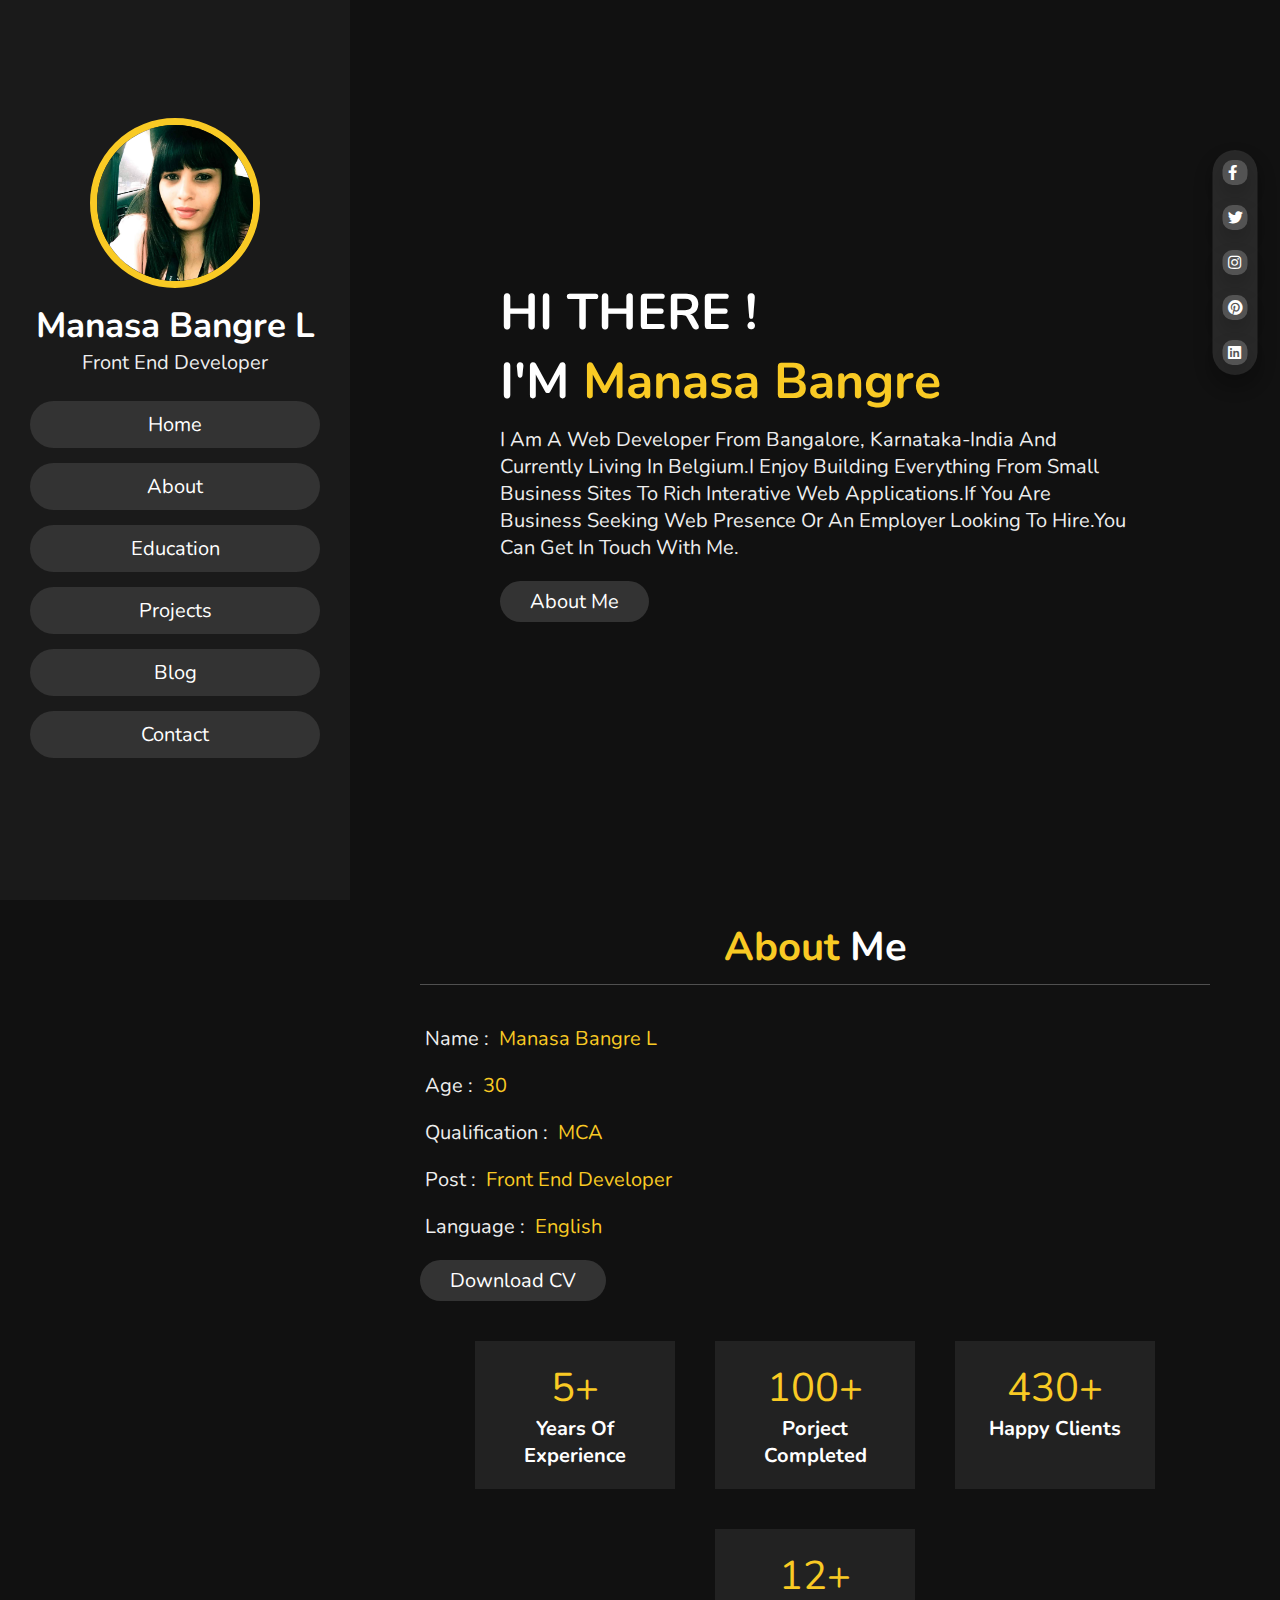
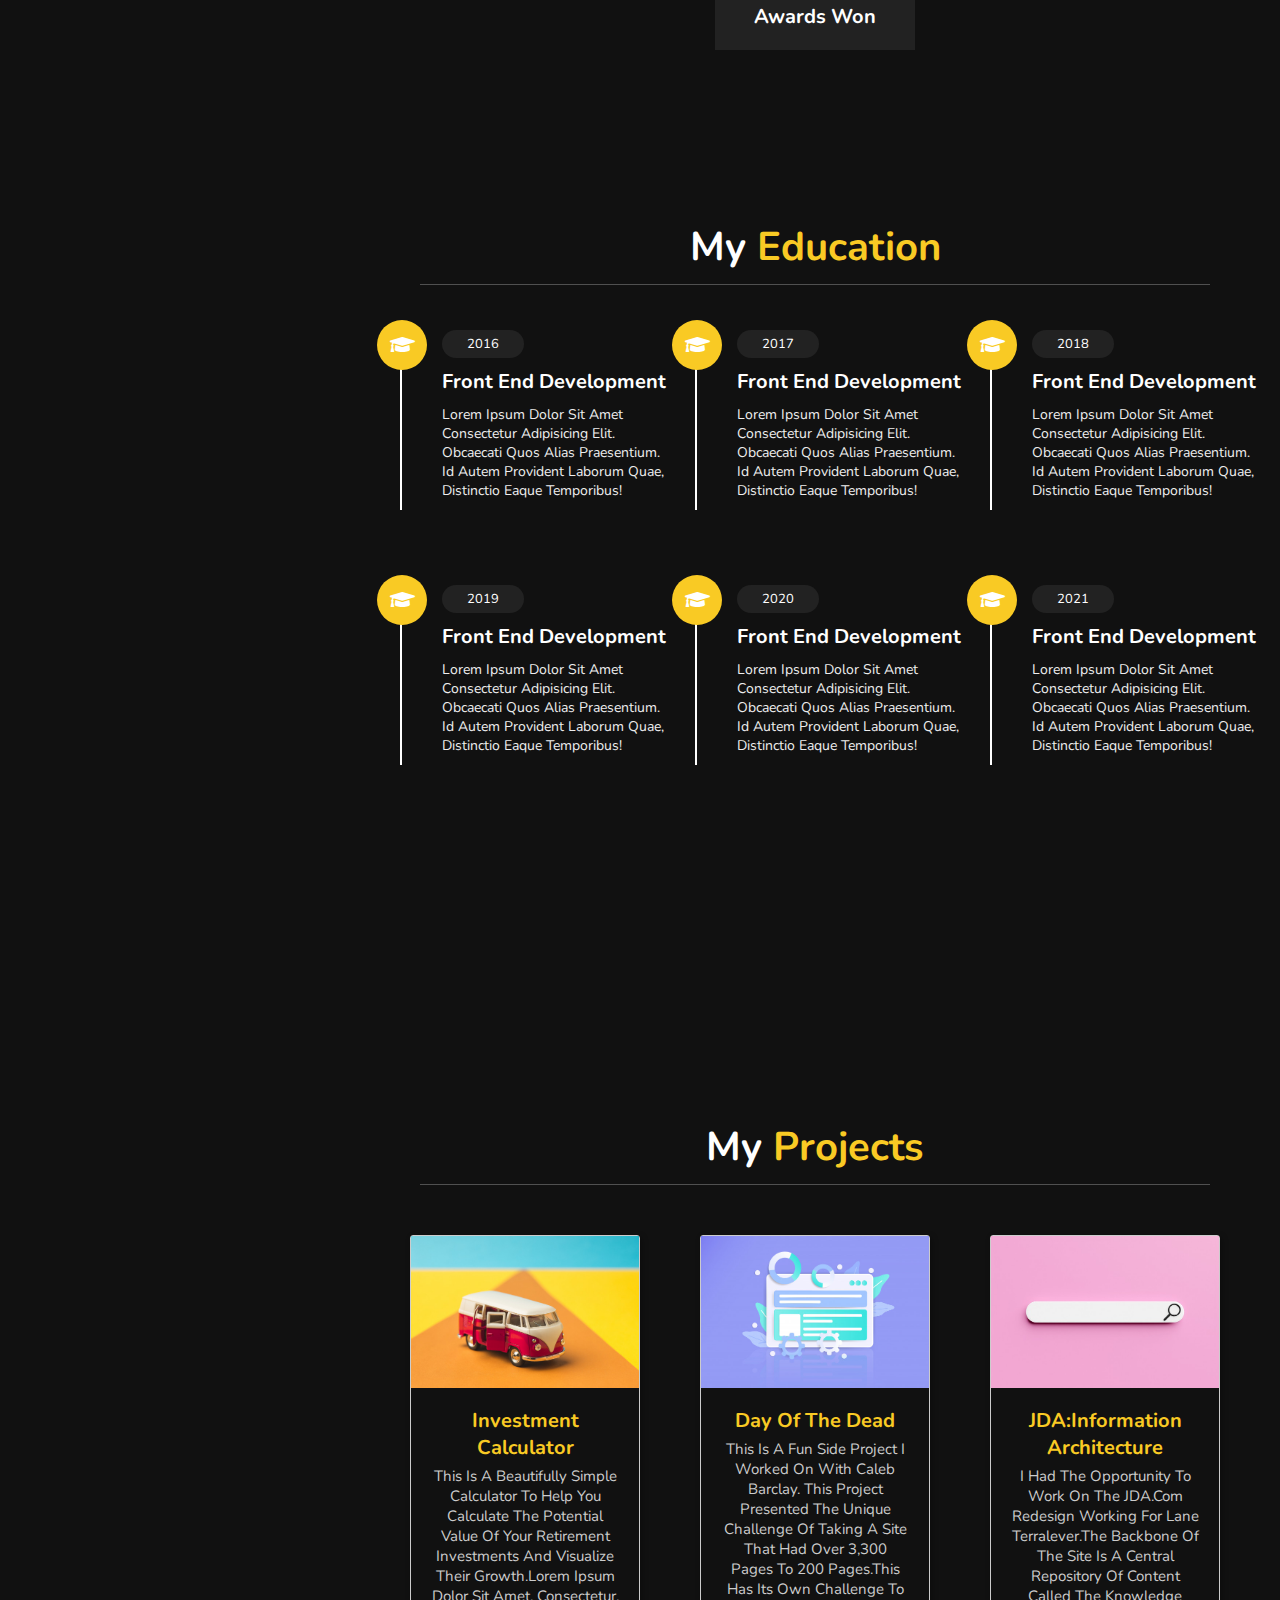
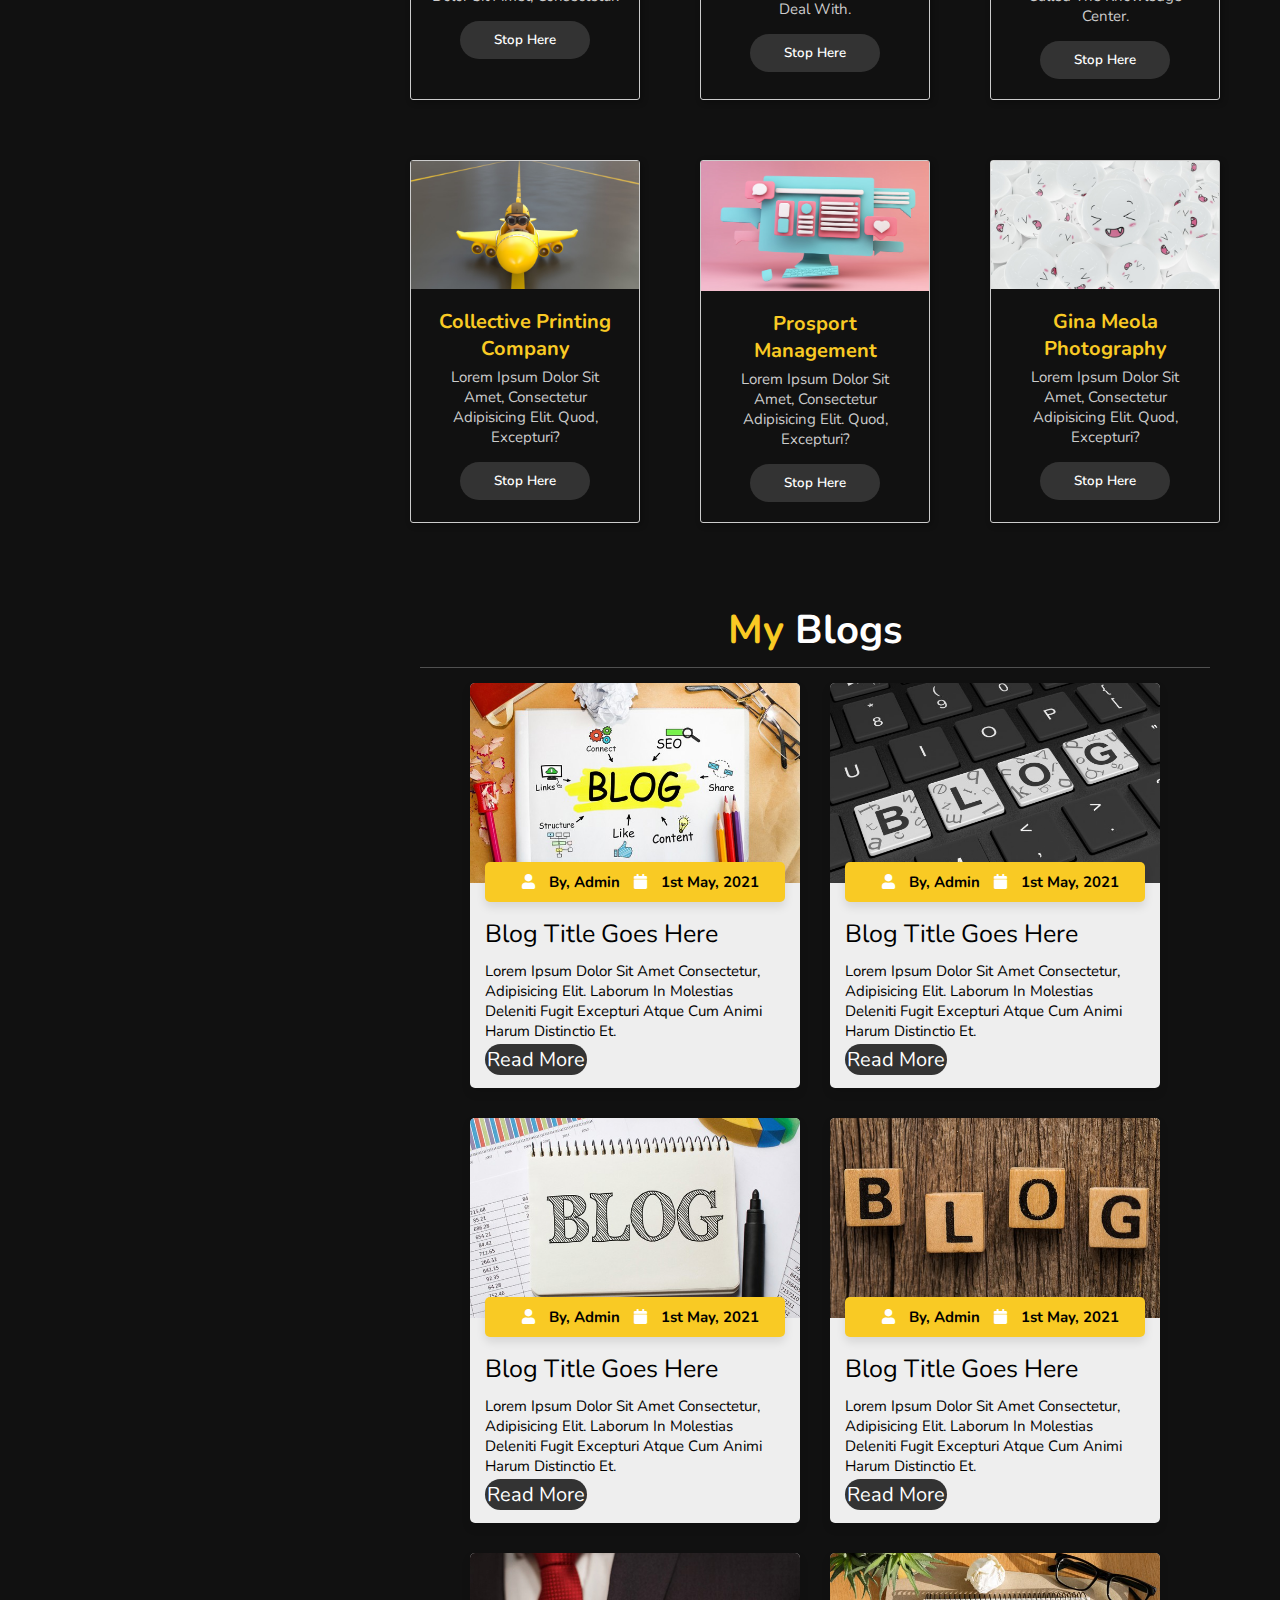
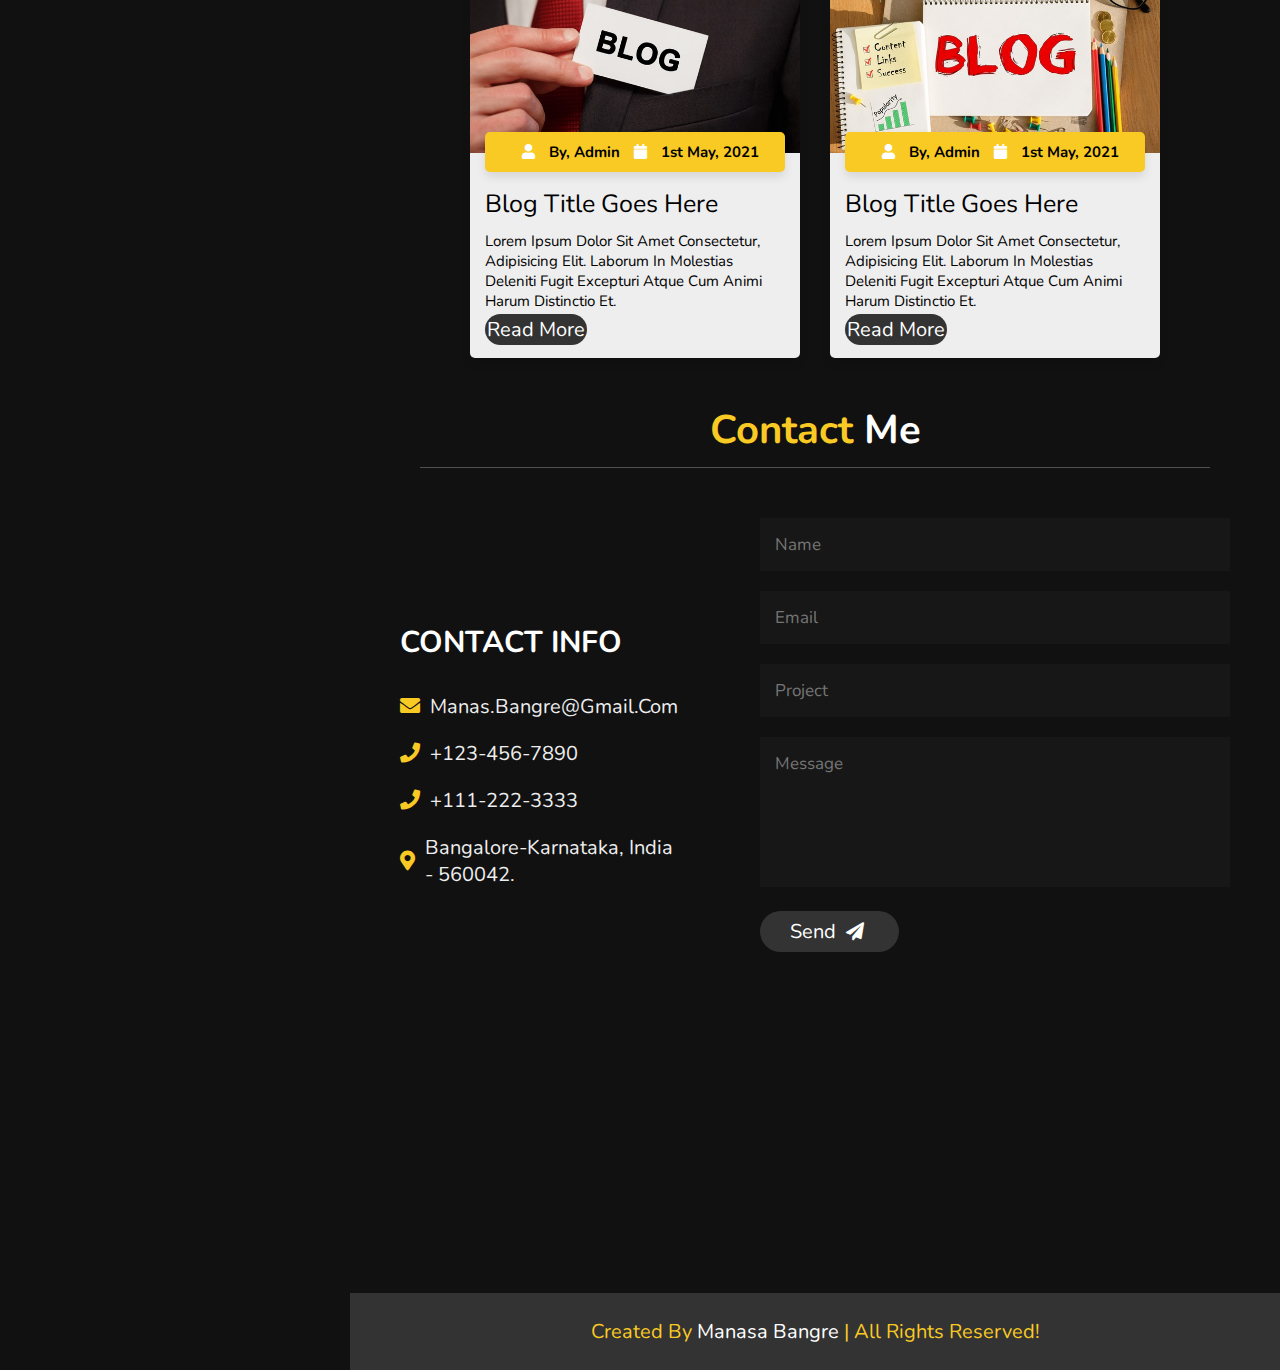
==== index.html @ a0dd611d "Personal Portfolio Web Application" ====
<!DOCTYPE html>
<html lang="en">
<head>
    <meta charset="UTF-8">
    <meta name="viewport" content="width=device-width, initial-scale=1.0">
    <title>personal portfolio website</title>

    <!-- font awesome cdn link  -->
    <link rel="stylesheet" href="https://cdnjs.cloudflare.com/ajax/libs/font-awesome/5.15.2/css/all.min.css">

    <!-- custom css file link  -->
    <link rel="stylesheet" href="css/style.css">
    

</head>
<body>
<div role="main">
<!-- header section starts  -->

<header>

    <div class="user">
        <img src="images/manasa.jpg" alt="">
        <h3 class="name">Manasa Bangre L</h3>
        <p class="post">front end developer</p>
    </div>

    <nav class="navbar">
        <ul>
            <li><a href="#home">home</a></li>
            <li><a href="#about">about</a></li>
            <li><a href="#education">education</a></li>
            <li><a href="#projects">projects</a></li>
            <li><a href="#blog">blog</a></li>
            <li><a href="#contact">contact</a></li>
        </ul>
    </nav>

</header>

<!-- header section ends -->

<div id="menu" class="fas fa-bars"></div>

<!-- home section starts  -->

<section class="home" id="home">

    <h3>HI THERE !</h3>
    <h3>I'M <span>Manasa Bangre</span></h3>
    <p>I am a web developer from Bangalore, Karnataka-India and currently living in belgium.I enjoy building everything from small business sites to rich interative web applications.If you are business seeking web presence or an employer looking to hire.you can get in touch with me.
    </p>
    <button class="btn" onclick="window.location.href = '#about';">about me</button>
    <div class="share">
        <a href="#" class="fab fa-facebook-f" title="FB"></a>
        <a href="#" class="fab fa-twitter" title="twitter"></a>
        <a href="#" class="fab fa-instagram" title="Instgram"></a>
        <a href="#" class="fab fa-pinterest" title="pin interest"></a>
        <a href="#" class="fab fa-linkedin" title="Linked-in"></a>
    </div>

</section>

<!-- home section ends -->

<!-- about section starts  -->

<section class="about" id="about">

<h3 class="heading"> <span>about</span> me </h3>

<div class="row">

    <div class="info">
        <h3> <span> name : </span> manasa bangre l </h3>
        <h3> <span> age : </span> 30 </h3>
        <h3> <span> qualification : </span> MCA </h3>
        <h3> <span> post : </span> front end developer </h3>
        <h3> <span> language : </span> English </h3>
        <button class="btn" onclick="window.location.href = '#';">download CV</button>
    </div>

    <div class="counter">

        <div class="box">
            <span>5+</span>
            <h3>years of experience</h3>
        </div>

        <div class="box">
            <span>100+</span>
            <h3>porject completed</h3>
        </div>

        <div class="box">
            <span>430+</span>
            <h3>happy clients</h3>
        </div>

        <div class="box">
            <span>12+</span>
            <h3>awards won</h3>
        </div>

    </div>

</div>

</section>

<!-- about section ends -->

<!-- education section starts  -->

<section class="education" id="education">

<h3 class="heading"> my <span>education</span> </h3>

<div class="box-container">

    <div class="box">
        <i class="fas fa-graduation-cap"></i>
        <span>2016</span>
        <h3>front end development</h3>
        <p>Lorem ipsum dolor sit amet consectetur adipisicing elit. Obcaecati quos alias praesentium. Id autem provident laborum quae, distinctio eaque temporibus!</p>
    </div>

    <div class="box">
        <i class="fas fa-graduation-cap"></i>
        <span>2017</span>
        <h3>front end development</h3>
        <p>Lorem ipsum dolor sit amet consectetur adipisicing elit. Obcaecati quos alias praesentium. Id autem provident laborum quae, distinctio eaque temporibus!</p>
    </div>

    <div class="box">
        <i class="fas fa-graduation-cap"></i>
        <span>2018</span>
        <h3>front end development</h3>
        <p>Lorem ipsum dolor sit amet consectetur adipisicing elit. Obcaecati quos alias praesentium. Id autem provident laborum quae, distinctio eaque temporibus!</p>
    </div>

    <div class="box">
        <i class="fas fa-graduation-cap"></i>
        <span>2019</span>
        <h3>front end development</h3>
        <p>Lorem ipsum dolor sit amet consectetur adipisicing elit. Obcaecati quos alias praesentium. Id autem provident laborum quae, distinctio eaque temporibus!</p>
    </div>

    <div class="box">
        <i class="fas fa-graduation-cap"></i>
        <span>2020</span>
        <h3>front end development</h3>
        <p>Lorem ipsum dolor sit amet consectetur adipisicing elit. Obcaecati quos alias praesentium. Id autem provident laborum quae, distinctio eaque temporibus!</p>
    </div>

    <div class="box">
        <i class="fas fa-graduation-cap"></i>
        <span>2021</span>
        <h3>front end development</h3>
        <p>Lorem ipsum dolor sit amet consectetur adipisicing elit. Obcaecati quos alias praesentium. Id autem provident laborum quae, distinctio eaque temporibus!</p>
    </div>

</div>

</section>

<!-- education section ends -->

<!-- projects section starts  -->

<section class="projects" id="projects">

<h3 class="heading"> my <span>projects</span> </h3>

<div class="box-container">
    <article>
        <img src="images/img1.jpg" alt="Sample photo1">
        <div class="text">
          <h3>Investment Calculator</h3>
          <p>This is a beautifully simple calculator to help you calculate the potential value of your retirement investments and visualize their growth.Lorem ipsum dolor sit amet, consectetur. </p>
          <button>stop here</button>
        </div>
      </article>
      <article>
        <img src="images/img2.jpg" alt="Sample photo2">
        <div class="text">
          <h3>Day of the Dead</h3>
          <p>This is a fun side project I worked on with Caleb Barclay. This project presented the unique challenge of taking a site that had over 3,300 pages to 200 pages.This has its own challenge to deal with.</p>
          <button>stop here</button>
        </div>
      </article>
      <article>
        <img src="images/img3.jpg" alt="Sample photo3">
        <div class="text">
          <h3>JDA:Information Architecture</h3>
          <p>I had the opportunity to work on the JDA.com redesign working for Lane Terralever.The backbone of the site is a central repository of content called the Knowledge Center.</p>
          <button>stop here</button>
        </div>
      </article>
      <article>
        <img src="images/img4.jpg" alt="Sample photo4">
        <div class="text">
          <h3>Collective Printing Company</h3>
          <p>Lorem ipsum dolor sit amet, consectetur adipisicing elit. Quod, excepturi?</p>
          <button>stop here</button>
        </div>
      </article>
      <article>
        <img src="images/img5.jpg" alt="Sample photo5">
        <div class="text">
          <h3>Prosport Management</h3>
          <p>Lorem ipsum dolor sit amet, consectetur adipisicing elit. Quod, excepturi?</p>
          <button>stop here</button>
        </div>
      </article>
      <article>
        <img src="images/img8.jpg" alt="Sample photo6">
        <div class="text">
          <h3>Gina Meola Photography</h3>
          <p>Lorem ipsum dolor sit amet, consectetur adipisicing elit. Quod, excepturi?</p>
          <button>stop here</button>
        </div>
      </article>
</div>

</section>

<!-- portfolio section ends -->

<!-- blog section starts -->
<section class="blog" id="blog">
    <h3 class="heading"> <span>my</span> blogs </h3>

    <div class="box-container">

        <div class="box">
            <img src="images/blog1.jpg" alt="blog photo 1">
            <div class="content">
                <h3 class="info"> <i class="fas fa-user"></i> by, admin <i class="fas fa-calendar"></i> 1st may, 2021 </h3>
                <a href="#" class="title"> blog title goes here </a>
                <p>Lorem ipsum dolor sit amet consectetur, adipisicing elit. Laborum in molestias deleniti fugit excepturi atque cum animi harum distinctio et.</p>
                <a href="#" class="btn">read more</a>
            </div>
        </div>

        <div class="box">
            <img src="images/blog2.jpg" alt="blog photo 2">
            <div class="content">
                <h3 class="info"> <i class="fas fa-user"></i> by, admin <i class="fas fa-calendar"></i> 1st may, 2021 </h3>
                <a href="#" class="title"> blog title goes here </a>
                <p>Lorem ipsum dolor sit amet consectetur, adipisicing elit. Laborum in molestias deleniti fugit excepturi atque cum animi harum distinctio et.</p>
                <a href="#" class="btn">read more</a>
            </div>
        </div>

        <div class="box">
            <img src="images/blog3.jpg" alt="blog photo 3">
            <div class="content">
                <h3 class="info"> <i class="fas fa-user"></i> by, admin <i class="fas fa-calendar"></i> 1st may, 2021 </h3>
                <a href="#" class="title"> blog title goes here </a>
                <p>Lorem ipsum dolor sit amet consectetur, adipisicing elit. Laborum in molestias deleniti fugit excepturi atque cum animi harum distinctio et.</p>
                <a href="#" class="btn">read more</a>
            </div>
        </div>

        <div class="box">
            <img src="images/blog4.jpg" alt="blog photo 4">
            <div class="content">
                <h3 class="info"> <i class="fas fa-user"></i> by, admin <i class="fas fa-calendar"></i> 1st may, 2021 </h3>
                <a href="#" class="title"> blog title goes here </a>
                <p>Lorem ipsum dolor sit amet consectetur, adipisicing elit. Laborum in molestias deleniti fugit excepturi atque cum animi harum distinctio et.</p>
                <a href="#" class="btn">read more</a>
            </div>
        </div>

        <div class="box">
            <img src="images/blog5.jpg" alt="blog photo 5">
            <div class="content">
                <h3 class="info"> <i class="fas fa-user"></i> by, admin <i class="fas fa-calendar"></i> 1st may, 2021 </h3>
                <a href="#" class="title"> blog title goes here </a>
                <p>Lorem ipsum dolor sit amet consectetur, adipisicing elit. Laborum in molestias deleniti fugit excepturi atque cum animi harum distinctio et.</p>
                <a href="#" class="btn">read more</a>
            </div>
        </div>

        <div class="box">
            <img src="images/blog6.jpg" alt="blog photo 6">
            <div class="content">
                <h3 class="info"> <i class="fas fa-user"></i> by, admin <i class="fas fa-calendar"></i> 1st may, 2021 </h3>
                <a href="#" class="title"> blog title goes here </a>
                <p>Lorem ipsum dolor sit amet consectetur, adipisicing elit. Laborum in molestias deleniti fugit excepturi atque cum animi harum distinctio et.</p>
                <a href="#" class="btn">read more</a>
            </div>
        </div>

    </div>

</section>
<!-- blog section ends -->


<!-- contact section starts  -->

<section class="contact" id="contact">

<h3 class="heading"> <span>contact</span> me </h3>

<div class="row">

    <div class="content">

        <h3 class="title">contact info</h3>

        <div class="info">
            <h3> <i class="fas fa-envelope"></i> manas.bangre@gmail.com </h3>
            <h3> <i class="fas fa-phone"></i> +123-456-7890 </h3>
            <h3> <i class="fas fa-phone"></i> +111-222-3333 </h3>
            <h3> <i class="fas fa-map-marker-alt"></i> Bangalore-Karnataka, India - 560042. </h3>
        </div>

    </div>

    <form action="submit">

        <input type="text" placeholder="name" class="box">
        <input type="email" placeholder="email" class="box">
        <input type="text" placeholder="project" class="box">
        <textarea name="name" id="name" cols="30" rows="10" class="box message" placeholder="message"></textarea>
        <button type="submit" class="btn"> send <i class="fas fa-paper-plane"></i> </button>

    </form>

</div>

</section>

<!-- contact section ends -->
<!-- footer section  -->

<div class="footer">created by <span> manasa bangre </span> | all rights reserved!</div>

<!-- scroll top button  -->

<a href="#home" class="top">
    <img src="images/scroll-top-img.png" alt="">
</a>















<!-- jquery cdn link  -->
<script src="https://cdnjs.cloudflare.com/ajax/libs/jquery/3.6.0/jquery.min.js"></script>

<!-- custom js file link  -->
<script src="js/script.js"></script>
</div>

</body>
</html>
---- css/style.css ----
@import url('https://fonts.googleapis.com/css2?family=Nunito:wght@200;300;400;600&display=swap');

:root{
    --yellow:#f9ca24;
}

*{
    font-family: 'Nunito', sans-serif;
    margin:0; padding:0;
    box-sizing: border-box;
    text-decoration: none;
    outline: none; border:none;
    text-transform: capitalize;
    transition: all .2s linear;
}

*::selection{
    background:var(--yellow);
    color:#333;
}

html{
    font-size: 62.5%;
    overflow-x: hidden;
}

html::-webkit-scrollbar{
    width:1.4rem;
}

html::-webkit-scrollbar-track{
    background:#222;
}

html::-webkit-scrollbar-thumb{
    background:var(--yellow);
}

body{
    background:#111;
    overflow-x: hidden;
    padding-left: 35rem;
}

section{
    min-height: 100vh;
    padding:1rem;
}

.btn{
    padding:.7rem 3rem;
    background:#333;
    color:#fff;
    cursor: pointer;
    margin-top: 1rem;
    font-size: 2rem;
    border-radius: 5rem;
    width:fit-content;
}

.btn i{
    padding:0 .5rem;
    font-size: 1.8rem;
}

.btn:hover{
    background:var(--yellow);
}

/*Heading css starts here ---*/
.heading{
    text-align: center;
    margin:0 6rem;
    font-size: 4rem;
    padding:1rem;
    border-bottom: .1rem solid #fff4;
    color:#fff;
}

.heading span{
    color:var(--yellow);
}

header{
    position: fixed;
    top:0; left:0;
    z-index: 1000;
    height:100%;
    width:35rem;
    background:#1a1a1a;
    display: flex;
    align-items: center;
    justify-content: center;
    flex-flow: column;
    text-align: center;
}

header .user img{
    height:17rem;
    width:17rem;
    border-radius: 50%;
    object-fit: cover;
    margin-bottom: 1rem;
    border:.7rem solid var(--yellow);
}

header .user .name{
    font-size: 3.5rem;
    color:#fff;
}

header .user .post{
    font-size: 2rem;
    color:#eee;
}

header .navbar{
    width:100%;
}

header .navbar ul{
    list-style: none;
    padding:1rem 3rem;
}


header .navbar ul li a{
    display: block;
    padding:1rem;
    margin:1.5rem 0;
    background:#333;
    color:#fff;
    font-size: 2rem;
    border-radius: 5rem;
}

header .navbar ul li a:hover{
    background:var(--yellow);
}
/*Heading css starts here ---*/

#menu{
    position: fixed;
    top:2rem; right:2rem;
    background:#333;
    color:#fff;
    cursor: pointer;
    font-size: 2.5rem;
    padding:1rem 1.5rem;
    z-index: 1000;
    display: none;
}
/*home css starts here ---*/
.home{
    display: flex;
    justify-content: center;
    flex-flow: column;
    padding:0 15rem;
}

.home h3{
    font-size: 2.5rem;
    color:#fff;
}

.home h3{
    font-size:5rem;
    color:#fff;
}

.home h3 span{
    color:var(--yellow);
}

.home p{
    font-size:2rem;
    color:#eee;
    padding: 1rem 0;
}

.home .share{
    position: absolute;
    right:0%;top:15rem;
    transform: translateX(-50%);
    display: flex;
    flex-direction: column;
    
    border-radius: 5rem;
    background: rgba(255,255,255,.1);
    box-shadow: 0 1rem 2rem rgba(0,0,0,.2);
    transition: .2s linear;
}

.home .share a{
    background: rgba(255,255,255,.2);
    box-shadow: 0 1rem 2rem rgba(0,0,0,.2);
    padding:.5rem .5rem;
    margin:1rem;
    color:#fff;
    font-size: 1.5rem;
    border-radius: 1rem;
}

.home .share a:hover{
    /*background:rgba(255,255,255,.5);*/
    background:var(--yellow);
    color:#fff;
}
/*Heading css ends here ---*/

/*about starts here ---*/
.about .row{
    display: flex;
    align-items: center;
    justify-content: center;
    flex-wrap: wrap;
    padding:1rem 0;
}

.about .row .info{
    flex:1 1 48rem;
    padding:2rem 1rem;
    padding-left: 6rem;
}

.about .row .info h3{
    font-size: 2rem;
    color:var(--yellow);
    padding:1rem 0;
    font-weight: normal;
}

.about .row .info h3 span{
    color:#eee;
    padding:0 .5rem;
}

.about .row .counter{
    flex:1 1 48rem;
    display: flex;
    justify-content: center;
    flex-wrap: wrap;
}

.about .row .counter .box{
    width:20rem;
    background:#222;
    text-align: center;
    padding: 2rem;
    margin:2rem;
}

.about .row .counter .box span{
    font-size: 4rem;
    color:var(--yellow);
}

.about .row .counter .box h3{
    font-size: 2rem;
    color:#fff;
}
/*about css ends here ---*/

/*education related css starts here ---*/
.education .box-container{
    display: flex;
    align-items: center;
    justify-content: space-between;
    flex-wrap: wrap;
    padding:1rem 0;
    padding-left: 3rem;
}

.education .box-container .box{
    width:27rem;
    margin:4rem 1rem;
    padding-left: 4rem;
    border-left: .2rem solid #fff;
    position: relative;
}

.education .box-container .box span{
    font-size: 1.3rem;
    background:#222;
    color:#fff;
    border-radius: 5rem;
    padding:.5rem 2.5rem;
}

.education .box-container .box h3{
    font-size: 2rem;
    color:#fff;
    padding-top: 1.5rem;
}

.education .box-container .box p{
    font-size: 1.4rem;
    color:#eee;
    padding: 1rem 0;
}

.education .box-container .box i{
    position: absolute;
    top:-1.5rem; left:-2.5rem;
    height:5rem;
    width: 5rem;
    border-radius: 50%;
    line-height: 5rem;
    text-align: center;
    font-size: 2rem;
    color:#fff;
    background:var(--yellow);
}
/*education css ends here ---*/

/*projects css starts here ---*/
.projects .box-container{
  display: grid;
  margin:30px;
  grid-template-columns: repeat(auto-fill, minmax(200px, 1fr));
  align-items: stretch;
  grid-gap: 20px;
     
}

.projects .box-container article{
  margin: 20px;
  border: 1px solid #ccc;
  box-shadow: 2px 2px 6px 0px  rgba(0,0,0,0.3);
  border-radius: 3px;
  text-align: center;
  color:#eee;
}

.projects .box-container article:hover{
    transition: transform .1s ease-out;
  transform: translateY(5px);
}

.projects .box-container article img{
    
    width: 100%;
}
.projects .box-container article .text{
    padding: 0 20px 20px;
    color:#ccc;
}
.projects .box-container article .text p{
    color:ccc;
    padding:.5rem 0;
    font-size: 1.5rem;
}
.projects .box-container article .text h3{
    font-size: 2rem;
    color:var(--yellow);
    padding-top: 1.5rem;
}
.projects .box-container article .text button
{
    background:#333;
    border-radius: 3px;
    border: 0;
    color: #fff;
    margin-top:1rem;
    padding: 10px;
    width: 13rem;
    font-weight: 600;
    border-radius: 5rem;
    cursor:pointer;  
    
}
.projects .box-container article .text button:hover{
    background:var(--yellow);
}
/*projects css ends here ---*/

/*blog css starts here ---*/
.blog .box-container{
    display: flex;
    align-items: center;
    justify-content: center;
    flex-wrap: wrap;
}

.blog .box-container .box{
    width:33rem;
    border-radius: .5rem;
    box-shadow: 0 .5rem 1rem rgba(0,0,0,.1);
    margin:1.5rem;
    background: #eee;
    overflow: hidden;
}

.blog .box-container .box img{
    width: 100%;
    height: 20rem;
    object-fit: cover;
}

.blog .box-container .box .content{
    padding:1.5rem;
}

.blog .box-container .box .content .info{
    border-radius: .5rem;
    box-shadow: 0 .5rem 1rem rgba(0,0,0,.1);
    text-align: center;
    position: relative;
    font-size: 1.5rem;
    color:black;
    background:var(--yellow);
    padding:1rem;
    margin-top: -4rem;
    margin-bottom: 1rem;
}

.blog .box-container .box .content .info i{
    color:#fff;
    padding:0 1rem;
}

.blog .box-container .box .content .title{
    color:black;
    display: block;
    font-size: 2.5rem;
    padding:.5rem 0;
}

.blog .box-container .box .content .title:hover{
    text-decoration: underline;
    color:black;
}

.blog .box-container .box .content p{
    color:black;
    padding:.5rem 0;
    font-size: 1.5rem;
}
.blog .box-container .box .content .btn{
    
        padding:2px;
        background:#333;
        color:#fff;
        cursor: pointer;
        font-size: 20px;
        border-radius: 5rem;
    
}
.blog .box-container .box .content .btn:hover{
    background:var(--yellow);
}

/*blog css ends here ---*/

/*contact css starts here ---*/
.contact .row{
    display: flex;
    align-items: center;
    justify-content: center;
    flex-wrap: wrap;
}

.contact .row .content{
    flex:1 1 30rem;
    padding:4rem;
    padding-bottom: 0;
}

.contact .row form{
    flex:1 1 45rem;
    padding:2rem;
    margin:2rem;
    margin-bottom: 4rem;
}

.contact .row form .box{
    padding:1.5rem;
    margin:1rem 0;
    background:#3333;
    color:#fff;
    text-transform: none;
    font-size: 1.7rem;
    width:100%;
}

.contact .row form .box::placeholder{
    text-transform: capitalize;
}

.contact .row form .message{
    height: 15rem;
    resize: none;
}

.contact .row .content .title{
    text-transform: uppercase;
    color:#fff;
    font-size: 3rem;
    padding-bottom: 2rem;
}

.contact .row .content .info h3{
    display: flex;
    align-items: center;
    font-size: 2rem;
    color:#eee;
    padding:1rem 0;
    font-weight: normal;
}

.contact .row .content .info h3 i{
    padding-right: 1rem;
    color:var(--yellow);
}
/*contact css ends here ---*/
.top{
    position: fixed;
    bottom:7.5rem; right: 2rem;
    z-index: 100;
    display: none;
}
/*footer css starts here ---*/
.footer{
    padding:2.5rem 1rem;
    text-align: center;
    font-size: 2rem;
    color:var(--yellow);
    background: #333;
    margin-top: 1rem;
}

.footer span{
    color:#fff;
}












/* media queries  */

@media (max-width:1200px){

    html{
        font-size: 55%;
    }

    .home{
        padding:1rem 4rem;
    }

}

@media (max-width:991px){

   header{
       left:-120%;
   }

   #menu{
       display: block;
   }

   header.toggle{
    left:0%;
   }

   body{
       padding:0;
   }

}

@media (max-width:768px){

    html{
        font-size: 50%;
    }
    .projects.box-container{
        
            grid-template-columns: repeat(2, 1fr);
            margin: 0;
          }
    }

@media (max-width:400px){

    header{
        width: 100vw;
    }

    .heading{
        margin:0 3rem;
    }

    .about .row .counter .box{
        width: 100%;
    }
 
    .education .box-container .box{
        width:100%;
    }

    .projects .box-container{
        grid-template-columns: repeat(1, 1fr);
        margin: 0;
    }

    .projects .box-container article{
        text-align: center;
    }

    .contact .row form{
        margin:3rem 0;
    }

 }
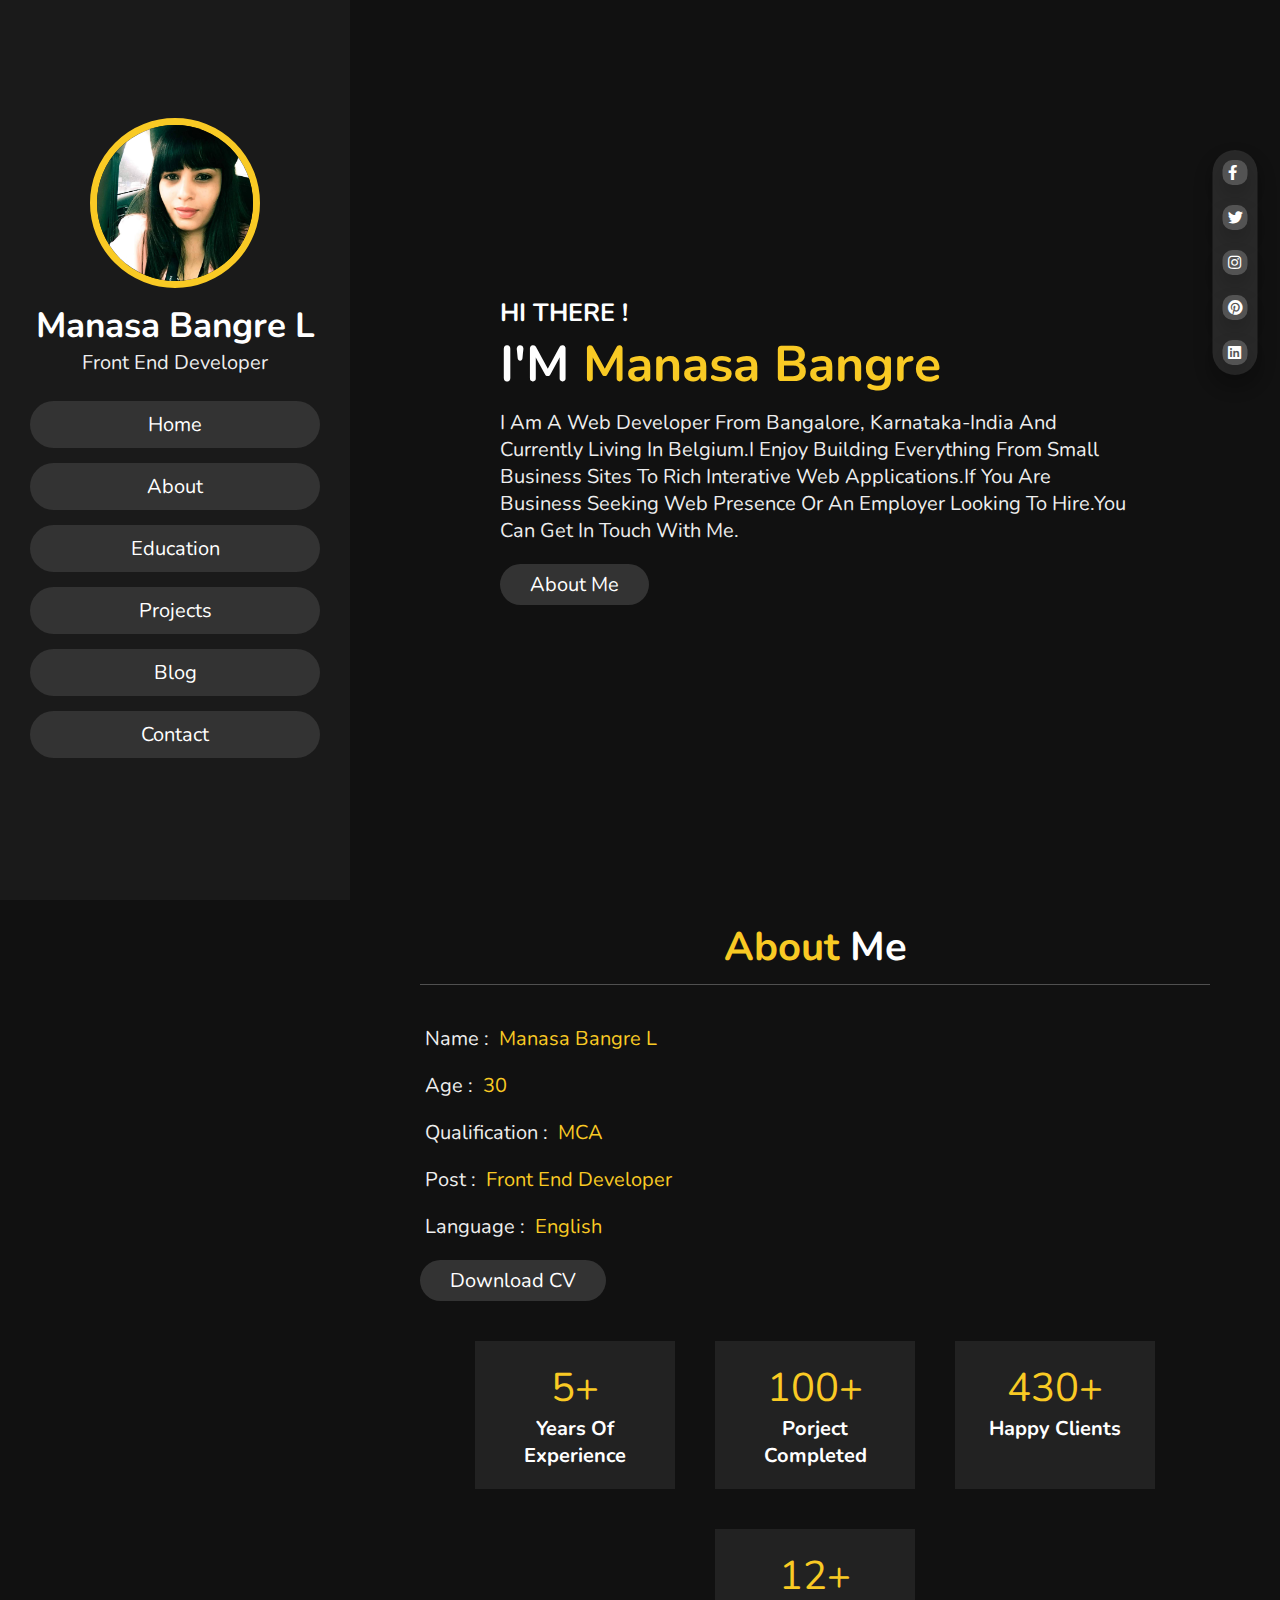
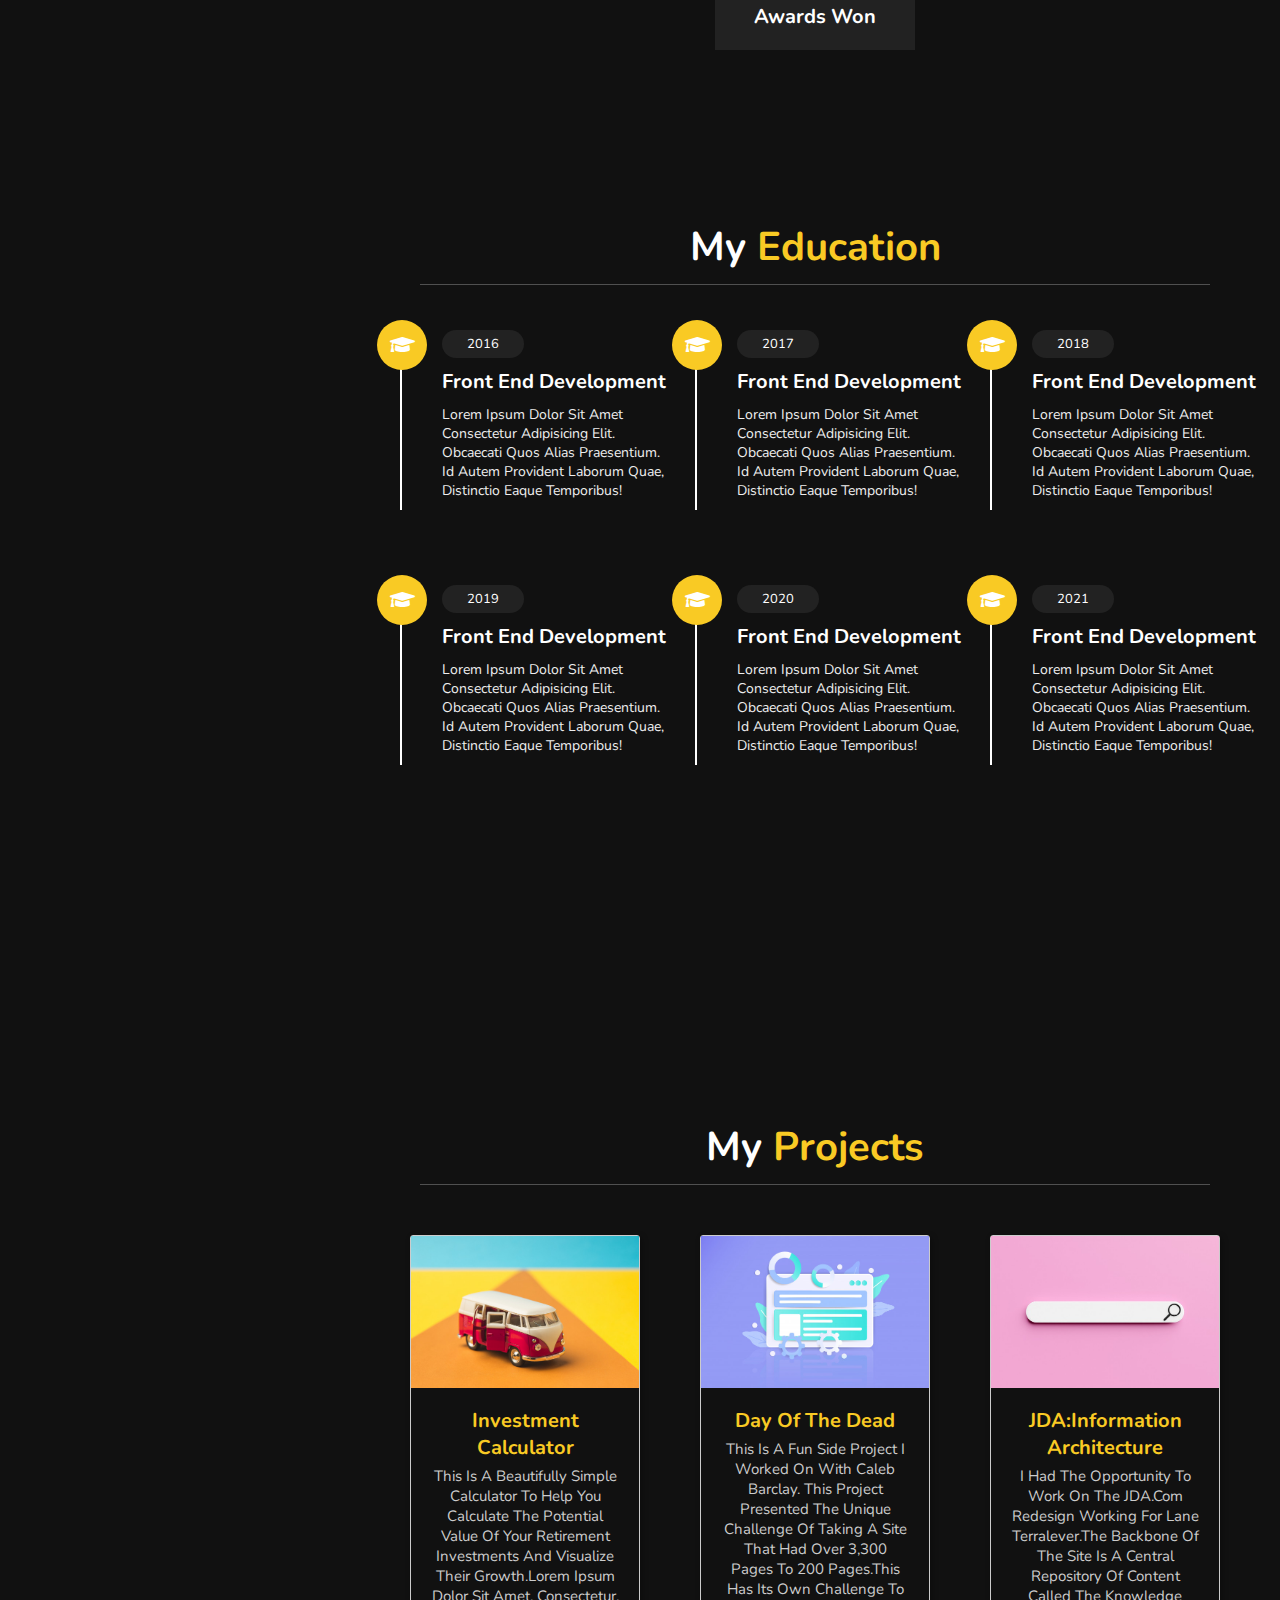
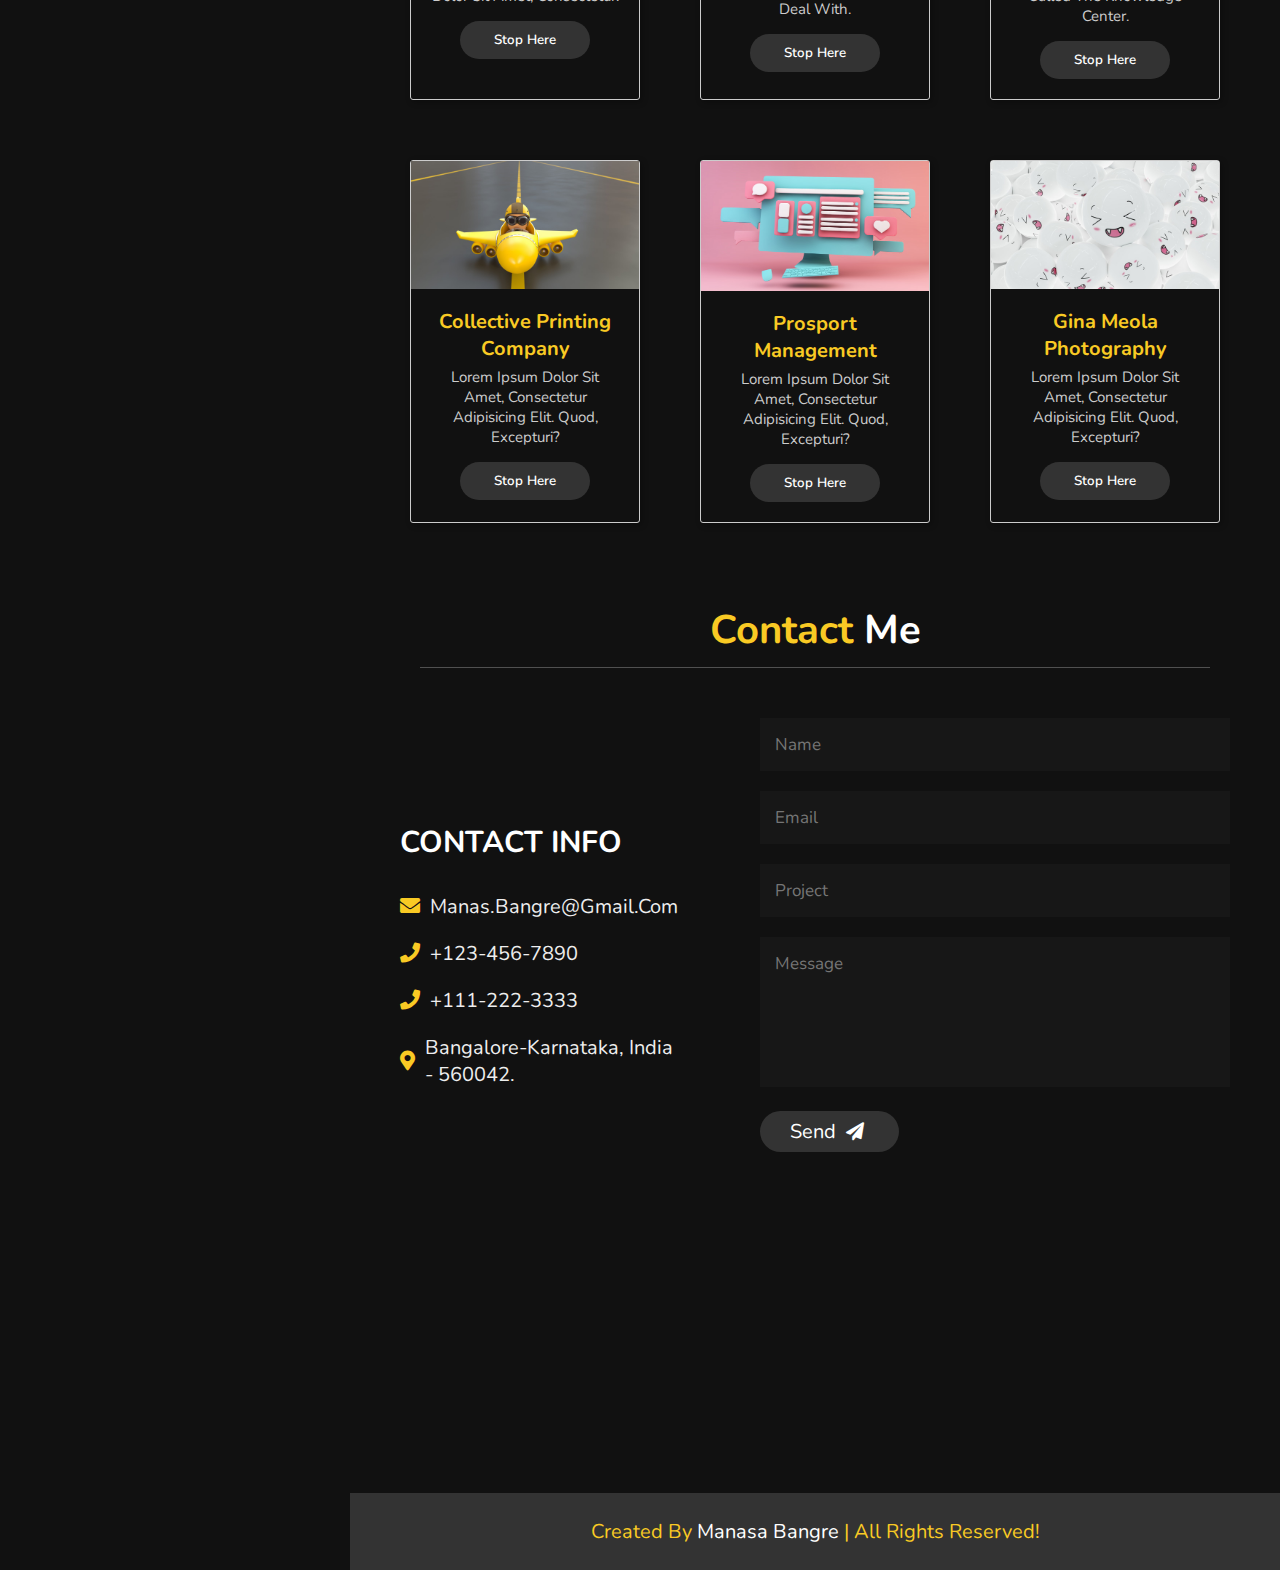
==== commit 4075deb7: "changes related to project1 personal_portfolio" ====
--- a/index.html
+++ b/index.html
@@ -31,7 +31,7 @@
             <li><a href="#about">about</a></li>
             <li><a href="#education">education</a></li>
             <li><a href="#projects">projects</a></li>
-            <li><a href="#blog">blog</a></li>
+            <li><a href="./Blog.html">blog</a></li>
             <li><a href="#contact">contact</a></li>
         </ul>
     </nav>
@@ -47,16 +47,16 @@
 <section class="home" id="home">
 
     <h3>HI THERE !</h3>
-    <h3>I'M <span>Manasa Bangre</span></h3>
+    <h1>I'M <span>Manasa Bangre</span></h1>
     <p>I am a web developer from Bangalore, Karnataka-India and currently living in belgium.I enjoy building everything from small business sites to rich interative web applications.If you are business seeking web presence or an employer looking to hire.you can get in touch with me.
     </p>
     <button class="btn" onclick="window.location.href = '#about';">about me</button>
     <div class="share">
-        <a href="#" class="fab fa-facebook-f" title="FB"></a>
-        <a href="#" class="fab fa-twitter" title="twitter"></a>
-        <a href="#" class="fab fa-instagram" title="Instgram"></a>
-        <a href="#" class="fab fa-pinterest" title="pin interest"></a>
-        <a href="#" class="fab fa-linkedin" title="Linked-in"></a>
+        <a href="https://www.facebook.com" class="fab fa-facebook-f" title="FB"></a>
+        <a href="https://twitter.com" class="fab fa-twitter" title="twitter"></a>
+        <a href="https://www.instagram.com/accounts/login/" class="fab fa-instagram" title="Instgram"></a>
+        <a href="https://in.pinterest.com" class="fab fa-pinterest" title="pin interest"></a>
+        <a href="https://www.linkedin.com/" class="fab fa-linkedin" title="Linked-in"></a>
     </div>
 
 </section>
@@ -227,78 +227,6 @@
 
 <!-- portfolio section ends -->
 
-<!-- blog section starts -->
-<section class="blog" id="blog">
-    <h3 class="heading"> <span>my</span> blogs </h3>
-
-    <div class="box-container">
-
-        <div class="box">
-            <img src="images/blog1.jpg" alt="blog photo 1">
-            <div class="content">
-                <h3 class="info"> <i class="fas fa-user"></i> by, admin <i class="fas fa-calendar"></i> 1st may, 2021 </h3>
-                <a href="#" class="title"> blog title goes here </a>
-                <p>Lorem ipsum dolor sit amet consectetur, adipisicing elit. Laborum in molestias deleniti fugit excepturi atque cum animi harum distinctio et.</p>
-                <a href="#" class="btn">read more</a>
-            </div>
-        </div>
-
-        <div class="box">
-            <img src="images/blog2.jpg" alt="blog photo 2">
-            <div class="content">
-                <h3 class="info"> <i class="fas fa-user"></i> by, admin <i class="fas fa-calendar"></i> 1st may, 2021 </h3>
-                <a href="#" class="title"> blog title goes here </a>
-                <p>Lorem ipsum dolor sit amet consectetur, adipisicing elit. Laborum in molestias deleniti fugit excepturi atque cum animi harum distinctio et.</p>
-                <a href="#" class="btn">read more</a>
-            </div>
-        </div>
-
-        <div class="box">
-            <img src="images/blog3.jpg" alt="blog photo 3">
-            <div class="content">
-                <h3 class="info"> <i class="fas fa-user"></i> by, admin <i class="fas fa-calendar"></i> 1st may, 2021 </h3>
-                <a href="#" class="title"> blog title goes here </a>
-                <p>Lorem ipsum dolor sit amet consectetur, adipisicing elit. Laborum in molestias deleniti fugit excepturi atque cum animi harum distinctio et.</p>
-                <a href="#" class="btn">read more</a>
-            </div>
-        </div>
-
-        <div class="box">
-            <img src="images/blog4.jpg" alt="blog photo 4">
-            <div class="content">
-                <h3 class="info"> <i class="fas fa-user"></i> by, admin <i class="fas fa-calendar"></i> 1st may, 2021 </h3>
-                <a href="#" class="title"> blog title goes here </a>
-                <p>Lorem ipsum dolor sit amet consectetur, adipisicing elit. Laborum in molestias deleniti fugit excepturi atque cum animi harum distinctio et.</p>
-                <a href="#" class="btn">read more</a>
-            </div>
-        </div>
-
-        <div class="box">
-            <img src="images/blog5.jpg" alt="blog photo 5">
-            <div class="content">
-                <h3 class="info"> <i class="fas fa-user"></i> by, admin <i class="fas fa-calendar"></i> 1st may, 2021 </h3>
-                <a href="#" class="title"> blog title goes here </a>
-                <p>Lorem ipsum dolor sit amet consectetur, adipisicing elit. Laborum in molestias deleniti fugit excepturi atque cum animi harum distinctio et.</p>
-                <a href="#" class="btn">read more</a>
-            </div>
-        </div>
-
-        <div class="box">
-            <img src="images/blog6.jpg" alt="blog photo 6">
-            <div class="content">
-                <h3 class="info"> <i class="fas fa-user"></i> by, admin <i class="fas fa-calendar"></i> 1st may, 2021 </h3>
-                <a href="#" class="title"> blog title goes here </a>
-                <p>Lorem ipsum dolor sit amet consectetur, adipisicing elit. Laborum in molestias deleniti fugit excepturi atque cum animi harum distinctio et.</p>
-                <a href="#" class="btn">read more</a>
-            </div>
-        </div>
-
-    </div>
-
-</section>
-<!-- blog section ends -->
-
-
 <!-- contact section starts  -->
 
 <section class="contact" id="contact">
--- a/css/style.css
+++ b/css/style.css
@@ -114,6 +114,7 @@
     color:#eee;
 }
 
+/*navigation */
 header .navbar{
     width:100%;
 }
@@ -163,12 +164,12 @@
     color:#fff;
 }
 
-.home h3{
+.home h1{
     font-size:5rem;
     color:#fff;
 }
 
-.home h3 span{
+.home h1 span{
     color:var(--yellow);
 }
 
